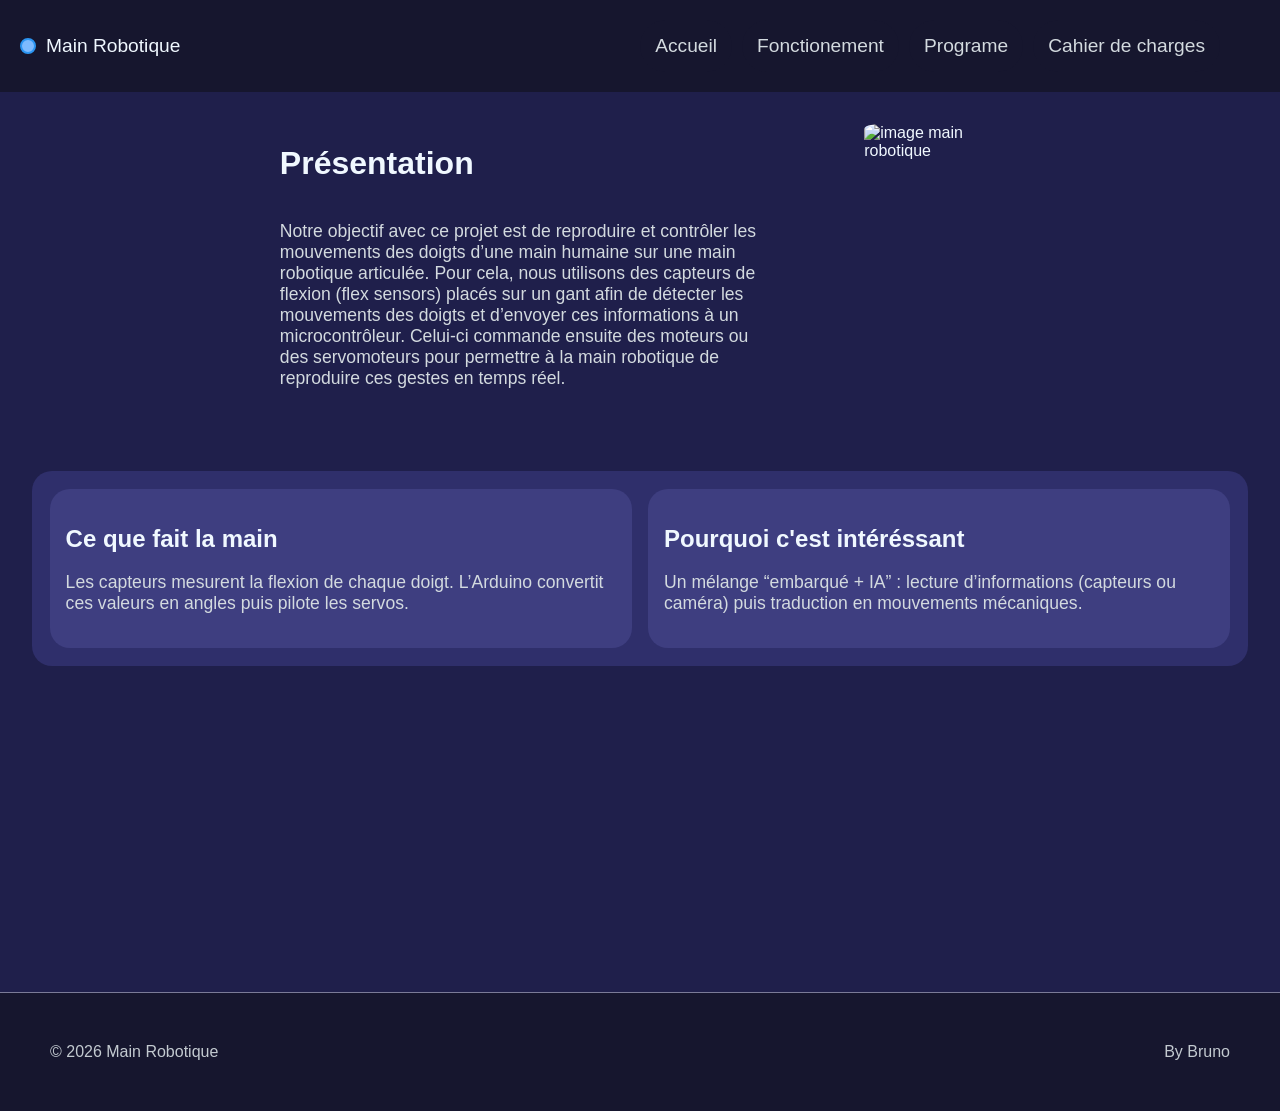
==== site/Accueil.html @ 5ebd2bd9 "meilleur structure" ====
<!DOCTYPE html>

<html lang="fr">
    <head>
        <meta charset="UTF-8">
        <title>Main Robotique | Accueil</title>
        <link rel="stylesheet" href="css/style.css">
        <link rel="stylesheet" href="css/Accueil.css">
    </head>
    <body>
        
        <!-- navigation bar  -->
        <header class="navbar">

            <div class="ball"></div>
            <span>Main Robotique</span>


            <a href="Accueil.html">Accueil</a>  <!-- Présentation -->
            <a href="Fonctionemment.html">Fonctionement</a> <!-- materiel + fonctionement -->
            <a href="Programe.html">Programe</a> 
            <a style="margin-right: 40px;" href="Cahier-de-charges.html">Cahier de charges</a>
        </header>
        
        <main class="main-body">

            <div class="main-body-presentation">

                <div>
                    <h1>Présentation</h1>
                    <p>
                        Notre objectif avec ce projet est de reproduire et contrôler les 
                        mouvements des doigts d’une main humaine sur une main robotique 
                        articulée. Pour cela, nous utilisons des capteurs de flexion 
                        (flex sensors) placés sur un gant afin de détecter les mouvements 
                        des doigts et d’envoyer ces informations à un microcontrôleur. 
                        Celui-ci commande ensuite des moteurs ou des servomoteurs pour 
                        permettre à la main robotique de reproduire ces gestes en temps réel.
                    </p>
                </div>

                <div>
                    <!-- A CHANGER IMAGE AVEC COPYRIGHT -->
                    <img id="main-body-presentation-img" src="/resources/main-robot.png" alt="image main robotique" title="Image ilistrative">
                </div>
                
            </div>
            
            
            <div class="main-body-box">
                <div>
                    <h2>Ce que fait la main</h2>
                    <p>
                        Les capteurs mesurent la flexion de chaque doigt. 
                        L’Arduino convertit ces valeurs en angles puis 
                        pilote les servos.
                    </p>
                </div>
                <div>
                    <h2>Pourquoi c'est intéréssant</h2>
                    <p>
                        Un mélange “embarqué + IA” : lecture d’informations 
                        (capteurs ou caméra) puis traduction en mouvements 
                        mécaniques.
                    </p>
                </div>

            </div>
        </main>

        <footer>
            <div style="display: flex; ">
                &copy; 2026 Main Robotique
                <div style="margin-left: auto;">By Bruno</div>
            </div>
            
        </footer>
    </body>
</html>
---- site/css/style.css ----
/*      INDEX.HTMl      */
* {
    font-family:Arial, Helvetica, sans-serif
}

body {
    margin: 0px;
    background-color: rgb(31, 31, 75);

    color: aliceblue;

}

/*      NAVIGATION BAR     */
.ball {
    background-color: rgb(125, 186, 255);
    width: 12px;
    height: 12px;
    border-radius: 50px;
    border: 2px solid rgb(43, 149, 242);
}

.navbar {
    
    display: flex;
    flex-wrap: wrap;
    /* height: 2em; */
    padding: 20px 20px 20px 20px;
    background-color: rgb(22, 22, 46);
    justify-content: center;
    align-items: center;
    font-size: 1.2em;

    gap: 10px;
}



.navbar span {
    /* font-weight: bold; */
    margin-right: auto;
}

/* links */
.navbar a{
    color: rgb(211, 218, 223);
    text-decoration: none;

    background-color: rgb(22, 22, 46);
    padding: 15px;
    /* border: 2px solid black; */
    border-radius: 60px;    
}

.navbar a:hover{
    background-color: rgb(31, 31, 86);
    color: aliceblue;
}

/* MAIN */
main {
    min-height: 100vh;    
}

/* FOOTER */

footer {
    background-color: rgb(22, 22, 46);
    color: rgb(195, 202, 208);

    border-top: 0.5px solid rgb(123, 123, 151);
    padding: 50px;
    
}
---- site/css/Accueil.css ----
/*      MAIN CONTENT    */

.main-body {
    display: flex;
    flex-direction: column;
    flex-wrap: wrap;
    /* border: 1px solid white; */
}

.main-body-presentation {
    
    /* border: 1px solid yellow; */
    
    display: flex;

    justify-content: center;

    padding: 2em;
    gap: 4em;
}
.main-body-presentation div{

    /* border: 1px solid yellow; */
    
    display: flex;
    flex-direction: column;
    
    max-width: 40%;
}
#main-body-presentation-img {
    max-width: 60%; 
    align-self: center;
    border-radius: 15%;
}


.main-body p {
    color: rgb(211, 218, 223);
    font-size: 1.1em;
}

.main-body-box {

    background-color: rgb(47, 47, 107);    

    display: flex;
    flex-direction: row; /* default */
    
    /* border: 1px solid white; */
    border-radius: 20px;
    
    margin: 2em;
    padding: 1.1em;
    gap: 1em;

    justify-content: center;

    min-width: 100px;
    min-height: 100px;
}


.main-body-box div{
    
    background-color: rgb(62, 62, 128);    
    
    /* border: 1px solid yellow; */
    border-radius: 20px;

    padding: 1em;

    width: 100%;
    /* min-width: 30%;
    min-height: 30%; */
}
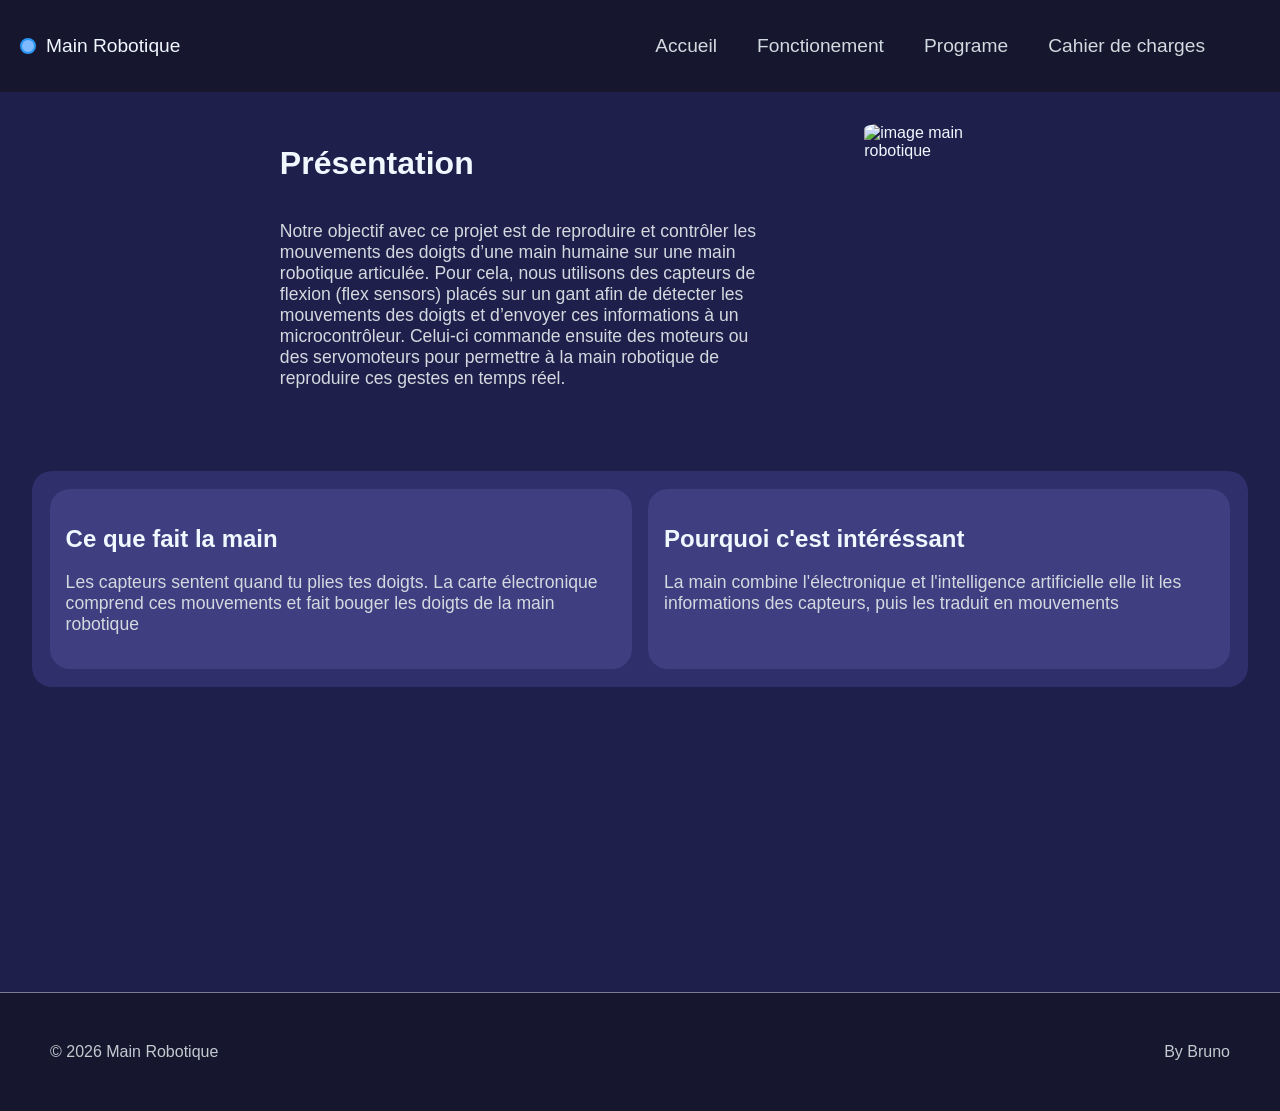
==== commit 58e5cd89: "petit ajout" ====
--- a/site/Accueil.html
+++ b/site/Accueil.html
@@ -51,17 +51,17 @@
                 <div>
                     <h2>Ce que fait la main</h2>
                     <p>
-                        Les capteurs mesurent la flexion de chaque doigt. 
-                        L’Arduino convertit ces valeurs en angles puis 
-                        pilote les servos.
+                        Les capteurs sentent quand tu plies tes doigts. 
+                        La carte électronique comprend ces mouvements et fait bouger les doigts 
+                        de la main robotique
                     </p>
                 </div>
                 <div>
                     <h2>Pourquoi c'est intéréssant</h2>
                     <p>
-                        Un mélange “embarqué + IA” : lecture d’informations 
-                        (capteurs ou caméra) puis traduction en mouvements 
-                        mécaniques.
+                        La main combine l'électronique et l'intelligence artificielle 
+                        elle lit les informations des capteurs, puis les 
+                        traduit en mouvements
                     </p>
                 </div>
 
